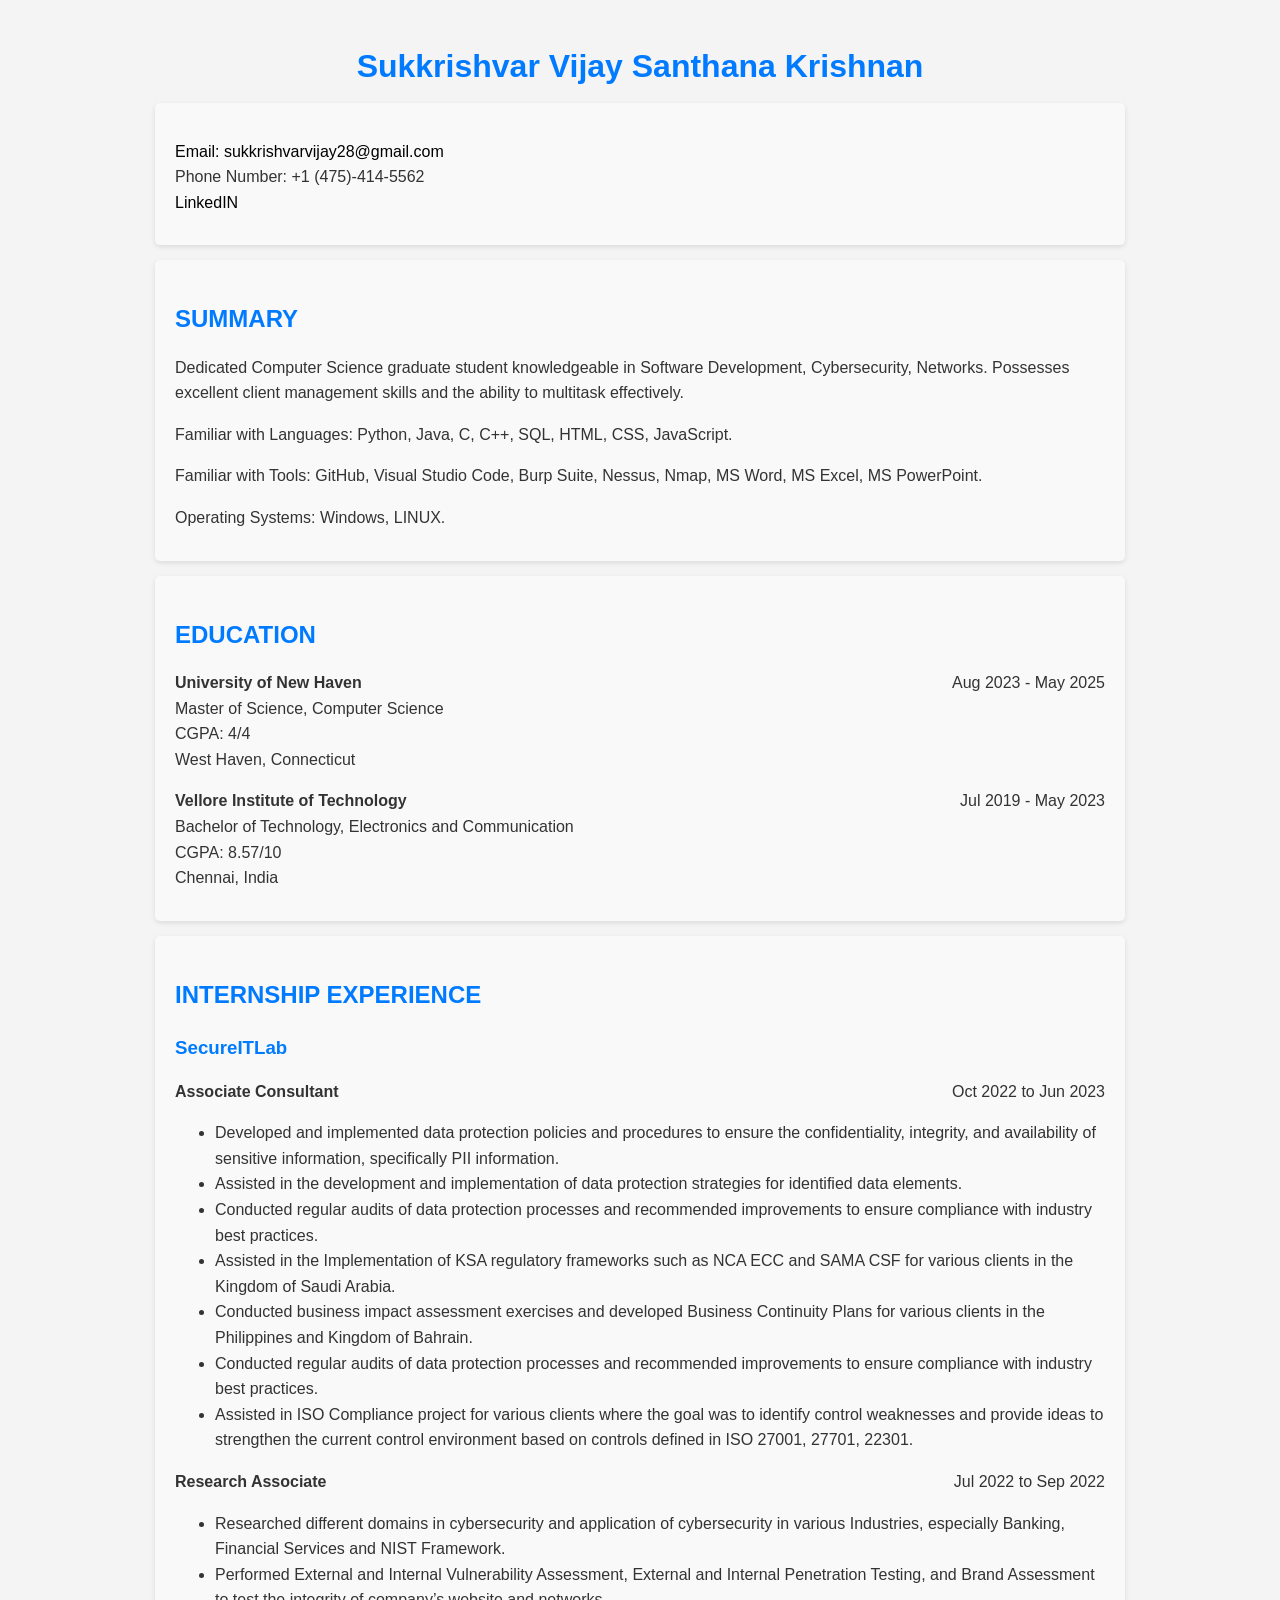
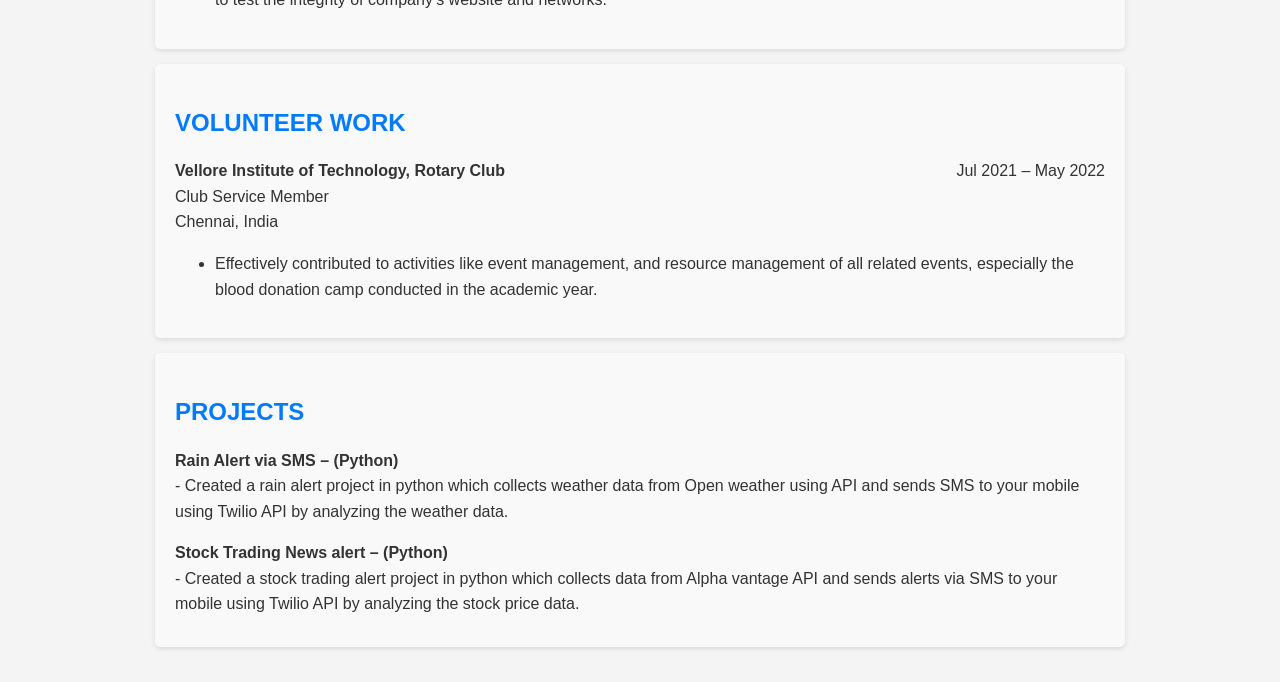
==== resume.html @ 1454fd6e "Add files via upload" ====
<!DOCTYPE html>
<html lang="en">
<head>
<meta charset="UTF-8">
<meta name="viewport" content="width=device-width, initial-scale=1.0">
<title>Sukkrishvar Vijay Santhana Krishnan - Resume</title>
<link rel="stylesheet" type="text/css" href="style.css">
</head>
<body>
<h1>Sukkrishvar Vijay Santhana Krishnan</h1>
<div class="section">
    <p><a class="contact" href="mailto:sukkrishvarvijay28@gmail.com">Email: sukkrishvarvijay28@gmail.com</a> <br>Phone Number: +1 (475)-414-5562 <a class="contact" href="www.linkedin.com/in/sukkrishvarvijay"><br>LinkedIN</a></p>
</div>

<div class="section">
  <h2>SUMMARY</h2>
  <p>Dedicated Computer Science graduate student knowledgeable in Software Development, Cybersecurity, Networks. Possesses excellent client management skills and the ability to multitask effectively.</p>
  <p>Familiar with Languages: Python, Java, C, C++, SQL, HTML, CSS, JavaScript.</p>
  <p>Familiar with Tools: GitHub, Visual Studio Code, Burp Suite, Nessus, Nmap, MS Word, MS Excel, MS PowerPoint.</p>
  <p>Operating Systems: Windows, LINUX.</p>
</div>

<div class="section">
  <h2>EDUCATION</h2>
  <p><strong>University of New Haven</strong> <span class="dur">Aug 2023 - May 2025</span><br>
  Master of Science, Computer Science <br>CGPA: 4/4<br>
  West Haven, Connecticut
</p>

  <p><strong>Vellore Institute of Technology</strong> <span class="dur">Jul 2019 - May 2023</span><br>
  Bachelor of Technology, Electronics and Communication <br>CGPA: 8.57/10<br>
  Chennai, India
  </p>
</div>

<div class="section">
  <h2>INTERNSHIP EXPERIENCE</h2>
  <h3>SecureITLab</h3>
  <p><strong>Associate Consultant</strong>
  <span class="dur" > Oct 2022 to Jun 2023 </span>
  <ul>
    <li>Developed and implemented data protection policies and procedures to ensure the confidentiality, integrity, and availability of sensitive information, specifically PII information.</li>
    <li>Assisted in the development and implementation of data protection strategies for identified data elements.</li>
    <li>Conducted regular audits of data protection processes and recommended improvements to ensure compliance with industry best practices.</li>
    <li>Assisted in the Implementation of KSA regulatory frameworks such as NCA ECC and SAMA CSF for various clients in the Kingdom of Saudi Arabia.</li>
    <li>Conducted business impact assessment exercises and developed Business Continuity Plans for various clients in the Philippines and Kingdom of Bahrain.</li>
    <li>Conducted regular audits of data protection processes and recommended improvements to ensure compliance with industry best practices.</li>
    <li>Assisted in ISO Compliance project for various clients where the goal was to identify control weaknesses and provide ideas to strengthen the current control environment based on controls defined in ISO 27001, 27701, 22301.</li>
  </ul>
</p>

  <p><strong>Research Associate</strong>
  <span class="dur">Jul 2022 to Sep 2022</span>
  <ul>
    <li>Researched different domains in cybersecurity and application of cybersecurity in various Industries, especially Banking, Financial Services and NIST Framework.</li>
    <li>Performed External and Internal Vulnerability Assessment, External and Internal Penetration Testing, and Brand Assessment to test the integrity of company’s website and networks.</li>
  </ul>
 </p>
</div>

<div class="section">
  <h2>VOLUNTEER WORK</h2>
  <p><strong>Vellore Institute of Technology, Rotary Club</strong> <span class="dur">Jul 2021 – May 2022</span><br>
  Club Service Member<br>
  Chennai, India<br>
  <ul>
    <li>Effectively contributed to activities like event management, and resource management of all related events, especially the blood donation camp conducted in the academic year.</li>
  </ul>
  </p>
</div>

<div class="section">
  <h2>PROJECTS</h2>
  <p><strong>Rain Alert via SMS – (Python)</strong><br>
  - Created a rain alert project in python which collects weather data from Open weather using API and sends SMS to your mobile using Twilio API by analyzing the weather data.</p>
  <p><strong>Stock Trading News alert – (Python)</strong><br>
  - Created a stock trading alert project in python which collects data from Alpha vantage API and sends alerts via SMS to your mobile using Twilio API by analyzing the stock price data.</p>
</div>

</body>
</html>
---- style.css ----
body {
    font-family: Arial, sans-serif;
    line-height: 1.6;
    margin: 0;
    padding: 20px;
    background-color: #f4f4f4;
    color: #333;
  }
  
  h1{
    text-align: center;
  }

  h1, h2, h3 {
    margin-bottom: 10px;
    color: #007bff;
  }
  
  p {
    margin-bottom: 10px;
  }
  
  .section {
    margin-bottom: 20px;
    background-color: #f9f9f9;
    padding: 20px;
    border-radius: 5px;
    box-shadow: 0 2px 5px rgba(0,0,0,0.1);
    width: 75%;
    margin: auto;
    margin-block: 10px 15px;
  }

  .contact{
    color: black;
    text-decoration: none;
}

.dur{
    float:right ;
}
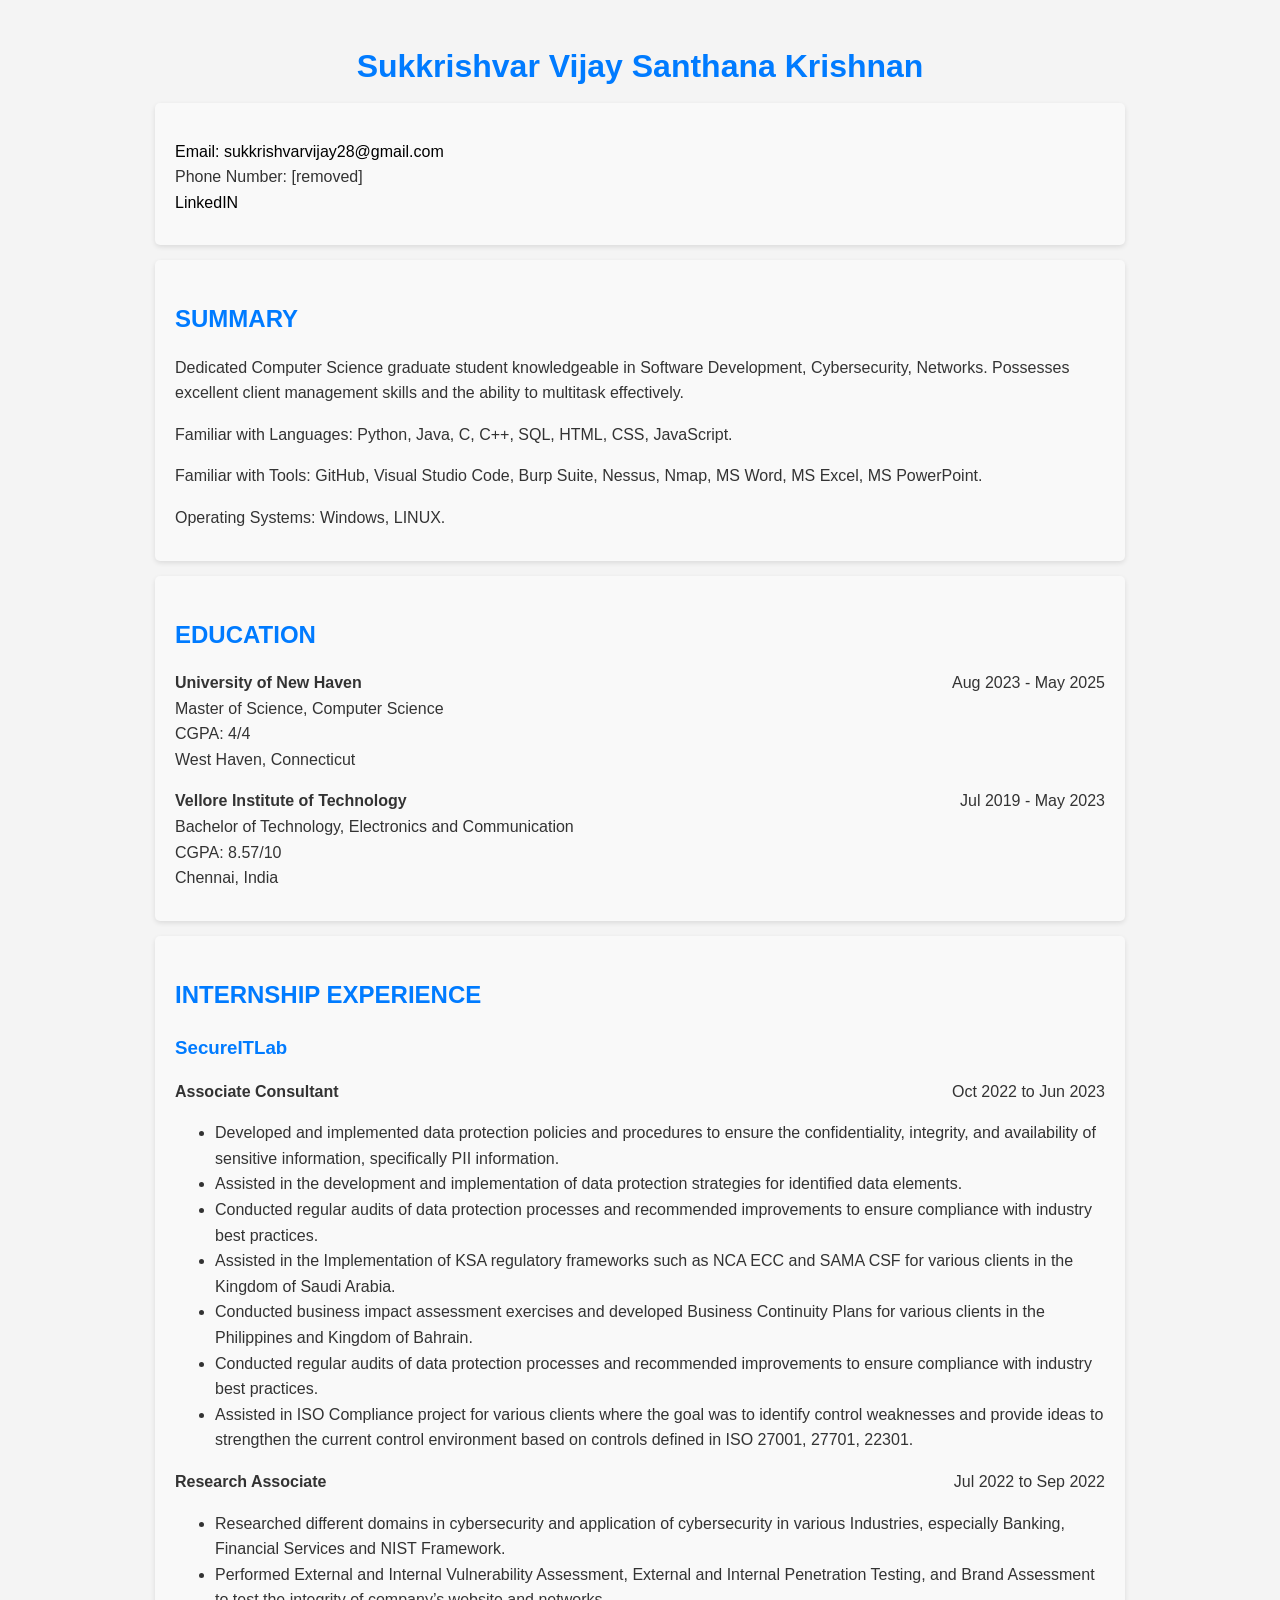
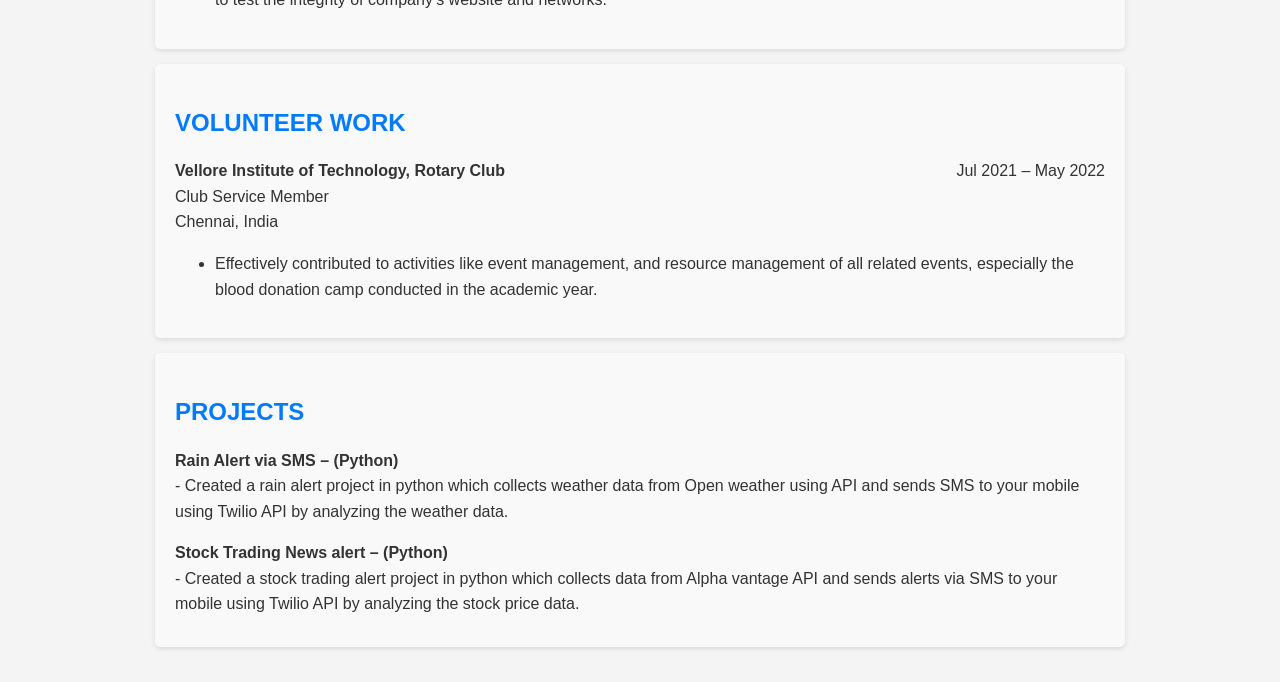
==== commit 6605f7ed: "Add files via upload" ====
--- a/resume.html
+++ b/resume.html
@@ -9,7 +9,7 @@
 <body>
 <h1>Sukkrishvar Vijay Santhana Krishnan</h1>
 <div class="section">
-    <p><a class="contact" href="mailto:sukkrishvarvijay28@gmail.com">Email: sukkrishvarvijay28@gmail.com</a> <br>Phone Number: +1 (475)-414-5562 <a class="contact" href="www.linkedin.com/in/sukkrishvarvijay"><br>LinkedIN</a></p>
+    <p><a class="contact" href="mailto:sukkrishvarvijay28@gmail.com">Email: sukkrishvarvijay28@gmail.com</a> <br>Phone Number: [removed] <a class="contact" href="www.linkedin.com/in/sukkrishvarvijay"><br>LinkedIN</a></p>
 </div>
 
 <div class="section">
